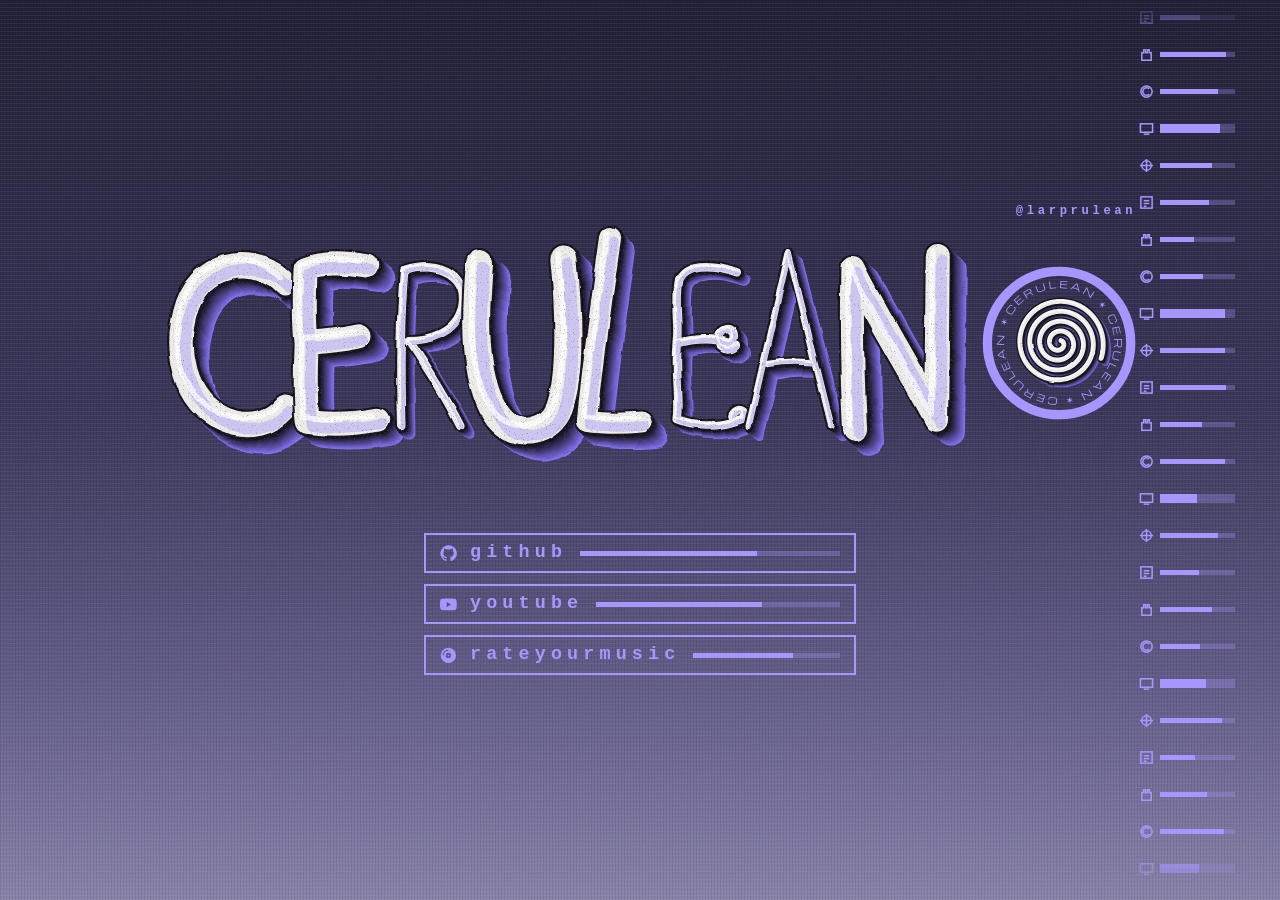
==== index.html @ a053e273 "Add RateYourMusic link; typewriter font for links and handle Co-Authored-By: Claude Opus 5.5 <norepl" ====
<!DOCTYPE html>
<html lang="en">
<head>
  <meta charset="UTF-8">
  <meta name="viewport" content="width=device-width, initial-scale=1.0">
  <title>cerulean</title>
  <meta name="description" content="cerulean — links.">
  <link rel="preload" href="fonts/barlow-condensed-700.woff2" as="font" type="font/woff2" crossorigin>
  <link rel="stylesheet" href="style.css">
</head>
<body>
  <!-- slate texture -->
  <div class="texture" aria-hidden="true"></div>

  <!-- data column down the right edge (filled by script.js) -->
  <div class="datacol" aria-hidden="true"><div class="datacol-track" id="datacol"></div></div>

  <main class="slate">
    <div class="title-row">
      <h1 class="title"><span class="sr">CERULEAN</span><svg id="wordmark" class="wordmark" viewBox="-10 20 1110 320" aria-hidden="true"></svg></h1>
      <svg class="emblem" viewBox="-100 -100 200 200" aria-hidden="true">
        <defs><path id="em-path" d="M -71 0 A 71 71 0 1 1 71 0 A 71 71 0 1 1 -71 0"/></defs>
        <circle r="93" class="em-thick"/>
        <g class="em-spin">
          <animateTransform attributeName="transform" type="rotate" from="0" to="360" dur="16s" repeatCount="indefinite"/>
          <text class="em-text"><textPath href="#em-path" textLength="440" lengthAdjust="spacing">CERULEAN ✶ CERULEAN ✶ CERULEAN ✶</textPath></text>
        </g>
        <g id="em-spiral"></g>
      </svg>
      <p class="lbl lbl-side">@larprulean</p>
    </div>


    <ul class="links">
      <li>
        <a class="link" href="https://github.com/larprulean" target="_blank" rel="noopener">
          <svg class="link-ic" viewBox="0 0 24 24" aria-hidden="true"><path d="M12 .5a11.5 11.5 0 0 0-3.6 22.4c.6.1.8-.3.8-.6v-2c-3.2.7-3.9-1.5-3.9-1.5-.5-1.3-1.3-1.7-1.3-1.7-1-.7.1-.7.1-.7 1.2.1 1.8 1.2 1.8 1.2 1 1.8 2.8 1.3 3.5 1 .1-.8.4-1.3.7-1.6-2.6-.3-5.3-1.3-5.3-5.7 0-1.3.5-2.3 1.2-3.1-.1-.3-.5-1.5.1-3.1 0 0 1-.3 3.2 1.2a11 11 0 0 1 5.8 0c2.2-1.5 3.2-1.2 3.2-1.2.6 1.6.2 2.8.1 3.1.8.8 1.2 1.8 1.2 3.1 0 4.4-2.7 5.4-5.3 5.7.4.4.8 1.1.8 2.2v3.2c0 .3.2.7.8.6A11.5 11.5 0 0 0 12 .5Z"/></svg>
          <span class="link-name">GitHub</span>
          <span class="link-bar" aria-hidden="true"></span>
        </a>
      </li>
      <li>
        <a class="link" href="https://www.youtube.com/@Ceruleanmp3" target="_blank" rel="noopener">
          <svg class="link-ic" viewBox="0 0 24 24" aria-hidden="true"><path d="M23.5 6.2a3 3 0 0 0-2.1-2.1C19.5 3.6 12 3.6 12 3.6s-7.5 0-9.4.5A3 3 0 0 0 .5 6.2 31.4 31.4 0 0 0 0 12a31.4 31.4 0 0 0 .5 5.8 3 3 0 0 0 2.1 2.1c1.9.5 9.4.5 9.4.5s7.5 0 9.4-.5a3 3 0 0 0 2.1-2.1A31.4 31.4 0 0 0 24 12a31.4 31.4 0 0 0-.5-5.8ZM9.6 15.6V8.4l6.3 3.6-6.3 3.6Z"/></svg>
          <span class="link-name">YouTube</span>
          <span class="link-bar" aria-hidden="true"></span>
        </a>
      </li>
      <li>
        <a class="link" href="https://rateyourmusic.com/~whoiscerulean" target="_blank" rel="noopener">
          <svg class="link-ic" viewBox="0 0 24 24" aria-hidden="true"><path fill-rule="evenodd" d="M12 1a11 11 0 1 1 0 22 11 11 0 0 1 0-22Zm0 7.2a3.8 3.8 0 1 0 0 7.6 3.8 3.8 0 0 0 0-7.6Zm0 2.7a1.1 1.1 0 1 1 0 2.2 1.1 1.1 0 0 1 0-2.2ZM12 3.6a8.4 8.4 0 0 0-8.4 8.4h1.6A6.8 6.8 0 0 1 12 5.2Z"/></svg>
          <span class="link-name">rateyourmusic</span>
          <span class="link-bar" aria-hidden="true"></span>
        </a>
      </li>
    </ul>
  </main>

  <script src="wordmark.js"></script>
  <script src="script.js"></script>
</body>
</html>
---- style.css ----
/* Fonts hosted with the site (SIL Open Font License, see /fonts) */
@font-face { font-family: "Barlow Condensed"; src: url("fonts/barlow-condensed-700.woff2") format("woff2"); font-weight: 700; font-display: swap; }
@font-face { font-family: "Courier Prime"; src: url("fonts/courier-prime-700.woff2") format("woff2"); font-weight: 700; font-display: swap; }
@font-face { font-family: "Michroma"; src: url("fonts/michroma-400.woff2") format("woff2"); font-weight: 400; font-display: swap; }

:root {
  /* palette from the album cover: dusk violet sky, lavender, near-black, off-white */
  --acid: #3a3657;
  --red: #a796ff;
  --red-soft: rgb(167 150 255 / .3);
  --sky: linear-gradient(180deg, #24223a 0%, #3e3a5e 45%, #6b6593 78%, #8f89b2 100%);
  --title: "Barlow Condensed", "Arial Narrow", Impact, sans-serif;
  --label: "Michroma", "Eurostile", "Arial", sans-serif;
  --type: "Courier Prime", "Courier New", monospace;
  color-scheme: dark;
}

* { box-sizing: border-box; margin: 0; padding: 0; }
html, body { height: 100%; }
html { background: #24223a; }
body {
  min-height: 100svh;
  background: var(--sky) fixed;
  color: var(--red);
  font-family: var(--label);
  -webkit-font-smoothing: antialiased;
  overflow: hidden;
}
a { color: inherit; text-decoration: none; }
ul { list-style: none; }
:focus-visible { outline: 2px solid var(--red); outline-offset: 4px; }

/* ---------- slate texture: fine CRT lines + grain ---------- */
.texture {
  position: fixed; inset: 0; z-index: 0; pointer-events: none;
  background:
    repeating-linear-gradient(90deg, rgb(0 0 0 / .08) 0 1px, transparent 1px 3px),
    repeating-linear-gradient(0deg, rgb(255 255 255 / .06) 0 1px, transparent 1px 4px);
}
.texture::after {
  content: ""; position: absolute; inset: -50%; opacity: .1; mix-blend-mode: multiply;
  background-image: url("data:image/svg+xml;utf8,<svg xmlns='http://www.w3.org/2000/svg' width='200' height='200'><filter id='n'><feTurbulence type='fractalNoise' baseFrequency='.9' numOctaves='3' stitchTiles='stitch'/><feColorMatrix values='0 0 0 0 0  0 0 0 0 0  0 0 0 0 0  0 0 0 .8 0'/></filter><rect width='100%' height='100%' filter='url(%23n)'/></svg>");
  animation: grain 1s steps(4) infinite;
}
@keyframes grain { 0% { transform: translate(0,0); } 25% { transform: translate(-3%,2%); } 50% { transform: translate(2%,-3%); } 75% { transform: translate(-2%,-1%); } }

/* ---------- centered slate ---------- */
.slate {
  position: relative; z-index: 2;
  min-height: 100svh;
  display: flex; flex-direction: column; align-items: center; justify-content: center;
  padding: 3rem 1.5rem; text-align: center;
}

.lbl { font-family: var(--label); text-transform: uppercase; letter-spacing: .26em; font-size: clamp(.62rem, 1.15vw, .95rem); line-height: 1.3; }
.lbl-top { margin-bottom: clamp(1.6rem, 6vh, 4.5rem); }
.lbl-bottom { margin-top: clamp(1.6rem, 5vh, 3.8rem); }
.lbl-tiny { font-size: clamp(.45rem, .7vw, .6rem); letter-spacing: .3em; margin-top: .5rem; }

.title-row { position: relative; display: flex; align-items: center; justify-content: center; gap: .1em; font-size: clamp(2.6rem, 14vw, 12rem); }
.title { font-size: 1em; line-height: 0; }
.wordmark { display: block; height: 1.32em; width: auto; aspect-ratio: 1110 / 320; overflow: visible; }
.sr { position: absolute; width: 1px; height: 1px; overflow: hidden; clip: rect(0 0 0 0); white-space: nowrap; }
.emblem { width: .86em; height: .86em; flex: none; overflow: visible; }
.em-thick { fill: none; stroke: var(--red); stroke-width: 12; }
.em-thin  { fill: none; stroke: var(--red); stroke-width: 4; }
.em-c     { fill: none; stroke: var(--red); stroke-width: 17; stroke-linecap: butt; }
.em-text  { font-family: var(--label); font-size: 12.5px; fill: var(--red); }
.lbl-side { position: absolute; right: 0; top: -1.7em; font-family: var(--type); font-weight: 700; font-size: clamp(.62rem, .95vw, .85rem); letter-spacing: .3em; text-transform: lowercase; }

.mini-icons { display: flex; gap: .35rem; margin-top: .4rem; font-size: .7rem; opacity: .75; transform: translateX(min(31vw, 4.6em)); }

/* ---------- links as slate rows ---------- */
.links { margin-top: clamp(2.6rem, 8vh, 4.5rem); display: flex; flex-direction: column; gap: .7rem; width: min(27rem, 100%); }
.link {
  display: grid; grid-template-columns: auto auto 1fr; align-items: center; gap: .8rem;
  padding: .55rem .9rem; border: 2px solid var(--red); color: var(--red);
  transition: background .12s, color .12s;
}
.link-num { font-size: .62rem; letter-spacing: .14em; }
.link-ic { width: 1.05rem; height: 1.05rem; fill: currentColor; }
.link-name { font-family: var(--type); font-weight: 700; font-size: 1.15rem; line-height: 1; letter-spacing: .28em; text-transform: lowercase; }
.link-bar { height: 5px; background: linear-gradient(90deg, currentColor 0 68%, var(--red-soft) 68% 100%); min-width: 20px; }
.link:hover .link-bar, .link:focus-visible .link-bar { background: linear-gradient(90deg, currentColor 0 68%, rgb(20 18 28 / .35) 68% 100%); }
.link-sub { font-size: .58rem; letter-spacing: .18em; text-transform: uppercase; }
.link:hover, .link:focus-visible { background: var(--red); color: #14121c; }

/* ---------- data column (right edge) ---------- */
.datacol {
  position: fixed; right: clamp(10px, 3.5vw, 56px); top: 0; bottom: 0; z-index: 1; width: clamp(64px, 7.5vw, 104px);
  overflow: hidden; pointer-events: none;
  -webkit-mask-image: linear-gradient(transparent, #000 6%, #000 94%, transparent); mask-image: linear-gradient(transparent, #000 6%, #000 94%, transparent);
}
.datacol-track { display: flex; flex-direction: column; gap: 22px; padding-top: 10px; animation: feed 40s linear infinite; }
@keyframes feed { to { transform: translateY(-50%); } }
.drow { display: flex; align-items: center; gap: 6px; color: var(--red); }
.drow svg { width: 15px; height: 15px; flex: none; fill: none; stroke: currentColor; stroke-width: 1.6; }
.drow .bar { flex: 1; height: 5px; background: linear-gradient(90deg, currentColor 0 var(--fill, 70%), var(--red-soft) var(--fill, 70%) 100%); }
.drow .bar.tall { height: 9px; }
.drow .mini { font-family: var(--title); font-weight: 700; font-size: 11px; line-height: .85; text-align: left; text-transform: lowercase; }
.drow .num { font-family: var(--label); font-size: 10px; letter-spacing: .08em; }
.drow.blink .bar { animation: flick 2.2s steps(2) infinite; }
@keyframes flick { 50% { opacity: .35; } }

/* ---------- small screens ---------- */
@media (max-width: 700px) {
  .slate { padding: 2.5rem 58px 4.5rem 14px; }
  .title-row { font-size: clamp(2.2rem, 13.5vw, 6rem); }
  .datacol { opacity: .7; width: 40px; right: 8px; }
  .drow .mini, .drow .num { display: none; }
  .lbl-side { top: -1.9em; }
  .mini-icons { transform: none; }
  .links { width: 100%; }
  .link { gap: .55rem; padding: .5rem .6rem; }
  .link-name { font-size: 1rem; letter-spacing: .2em; }
}

@media (prefers-reduced-motion: reduce) {
  .texture::after, .datacol-track, .drow.blink .bar { animation: none; }
}
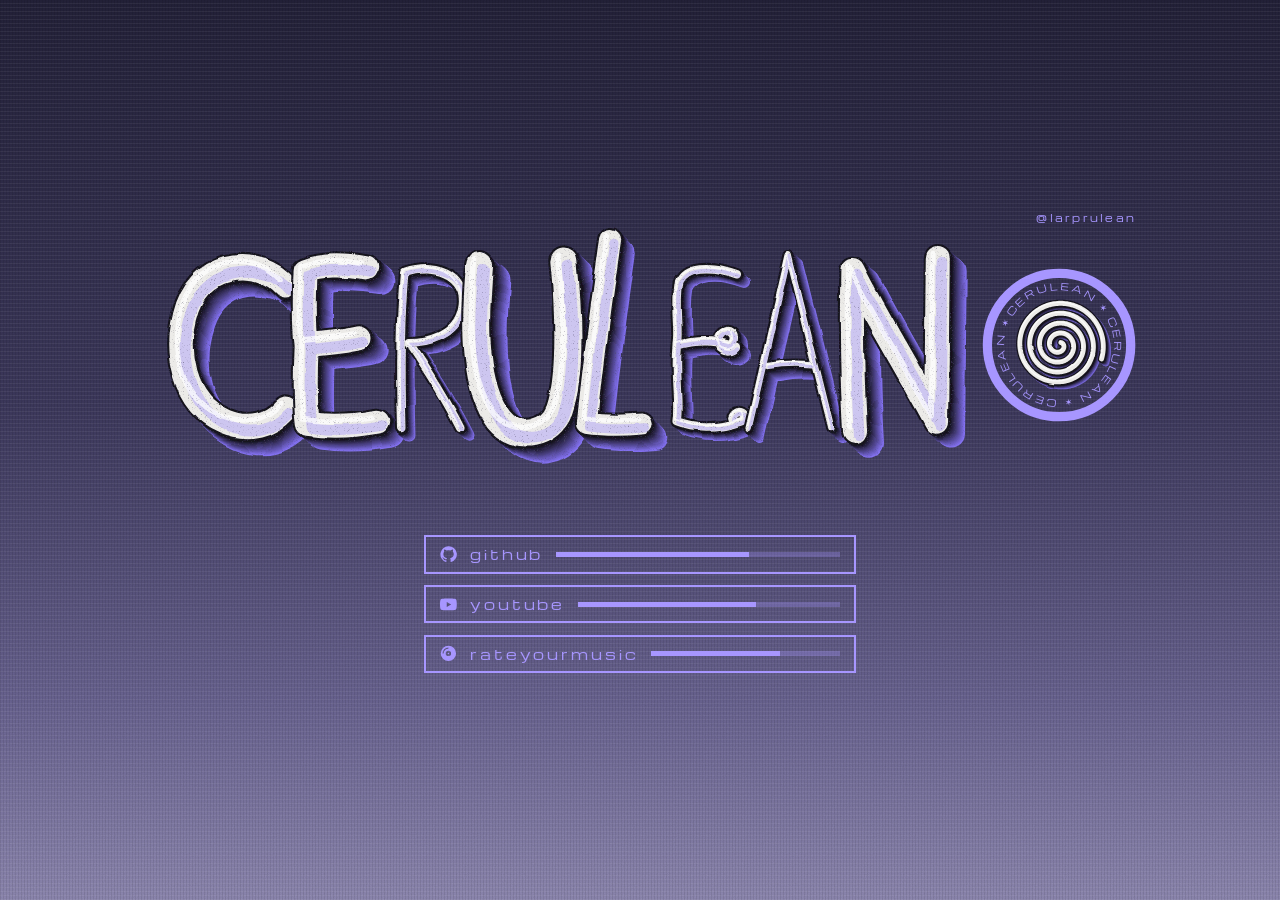
==== commit a3dbff35: "Remove animated side column Co-Authored-By: Claude Opus 5.5 <noreply@anthropic.com> Claude-Session: " ====
--- a/index.html
+++ b/index.html
@@ -11,9 +11,6 @@
 <body>
   <!-- slate texture -->
   <div class="texture" aria-hidden="true"></div>
-
-  <!-- data column down the right edge (filled by script.js) -->
-  <div class="datacol" aria-hidden="true"><div class="datacol-track" id="datacol"></div></div>
 
   <main class="slate">
     <div class="title-row">
@@ -57,6 +54,5 @@
   </main>
 
   <script src="wordmark.js"></script>
-  <script src="script.js"></script>
 </body>
 </html>
--- a/style.css
+++ b/style.css
@@ -1,6 +1,5 @@
 /* Fonts hosted with the site (SIL Open Font License, see /fonts) */
 @font-face { font-family: "Barlow Condensed"; src: url("fonts/barlow-condensed-700.woff2") format("woff2"); font-weight: 700; font-display: swap; }
-@font-face { font-family: "Courier Prime"; src: url("fonts/courier-prime-700.woff2") format("woff2"); font-weight: 700; font-display: swap; }
 @font-face { font-family: "Michroma"; src: url("fonts/michroma-400.woff2") format("woff2"); font-weight: 400; font-display: swap; }
 
 :root {
@@ -11,7 +10,6 @@
   --sky: linear-gradient(180deg, #24223a 0%, #3e3a5e 45%, #6b6593 78%, #8f89b2 100%);
   --title: "Barlow Condensed", "Arial Narrow", Impact, sans-serif;
   --label: "Michroma", "Eurostile", "Arial", sans-serif;
-  --type: "Courier Prime", "Courier New", monospace;
   color-scheme: dark;
 }
 
@@ -66,7 +64,7 @@
 .em-thin  { fill: none; stroke: var(--red); stroke-width: 4; }
 .em-c     { fill: none; stroke: var(--red); stroke-width: 17; stroke-linecap: butt; }
 .em-text  { font-family: var(--label); font-size: 12.5px; fill: var(--red); }
-.lbl-side { position: absolute; right: 0; top: -1.7em; font-family: var(--type); font-weight: 700; font-size: clamp(.62rem, .95vw, .85rem); letter-spacing: .3em; text-transform: lowercase; }
+.lbl-side { position: absolute; right: 0; top: -1.6em; font-size: clamp(.5rem, .8vw, .7rem); letter-spacing: .22em; text-transform: lowercase; }
 
 .mini-icons { display: flex; gap: .35rem; margin-top: .4rem; font-size: .7rem; opacity: .75; transform: translateX(min(31vw, 4.6em)); }
 
@@ -79,42 +77,24 @@
 }
 .link-num { font-size: .62rem; letter-spacing: .14em; }
 .link-ic { width: 1.05rem; height: 1.05rem; fill: currentColor; }
-.link-name { font-family: var(--type); font-weight: 700; font-size: 1.15rem; line-height: 1; letter-spacing: .28em; text-transform: lowercase; }
+.link-name { font-family: var(--label); font-weight: 400; font-size: .9rem; line-height: 1; letter-spacing: .2em; text-transform: lowercase; }
 .link-bar { height: 5px; background: linear-gradient(90deg, currentColor 0 68%, var(--red-soft) 68% 100%); min-width: 20px; }
 .link:hover .link-bar, .link:focus-visible .link-bar { background: linear-gradient(90deg, currentColor 0 68%, rgb(20 18 28 / .35) 68% 100%); }
 .link-sub { font-size: .58rem; letter-spacing: .18em; text-transform: uppercase; }
 .link:hover, .link:focus-visible { background: var(--red); color: #14121c; }
 
-/* ---------- data column (right edge) ---------- */
-.datacol {
-  position: fixed; right: clamp(10px, 3.5vw, 56px); top: 0; bottom: 0; z-index: 1; width: clamp(64px, 7.5vw, 104px);
-  overflow: hidden; pointer-events: none;
-  -webkit-mask-image: linear-gradient(transparent, #000 6%, #000 94%, transparent); mask-image: linear-gradient(transparent, #000 6%, #000 94%, transparent);
-}
-.datacol-track { display: flex; flex-direction: column; gap: 22px; padding-top: 10px; animation: feed 40s linear infinite; }
-@keyframes feed { to { transform: translateY(-50%); } }
-.drow { display: flex; align-items: center; gap: 6px; color: var(--red); }
-.drow svg { width: 15px; height: 15px; flex: none; fill: none; stroke: currentColor; stroke-width: 1.6; }
-.drow .bar { flex: 1; height: 5px; background: linear-gradient(90deg, currentColor 0 var(--fill, 70%), var(--red-soft) var(--fill, 70%) 100%); }
-.drow .bar.tall { height: 9px; }
-.drow .mini { font-family: var(--title); font-weight: 700; font-size: 11px; line-height: .85; text-align: left; text-transform: lowercase; }
-.drow .num { font-family: var(--label); font-size: 10px; letter-spacing: .08em; }
-.drow.blink .bar { animation: flick 2.2s steps(2) infinite; }
-@keyframes flick { 50% { opacity: .35; } }
 
 /* ---------- small screens ---------- */
 @media (max-width: 700px) {
-  .slate { padding: 2.5rem 58px 4.5rem 14px; }
+  .slate { padding: 2.5rem 16px 4.5rem; }
   .title-row { font-size: clamp(2.2rem, 13.5vw, 6rem); }
-  .datacol { opacity: .7; width: 40px; right: 8px; }
-  .drow .mini, .drow .num { display: none; }
   .lbl-side { top: -1.9em; }
   .mini-icons { transform: none; }
   .links { width: 100%; }
   .link { gap: .55rem; padding: .5rem .6rem; }
-  .link-name { font-size: 1rem; letter-spacing: .2em; }
+  .link-name { font-size: .78rem; letter-spacing: .14em; }
 }
 
 @media (prefers-reduced-motion: reduce) {
-  .texture::after, .datacol-track, .drow.blink .bar { animation: none; }
+  .texture::after { animation: none; }
 }
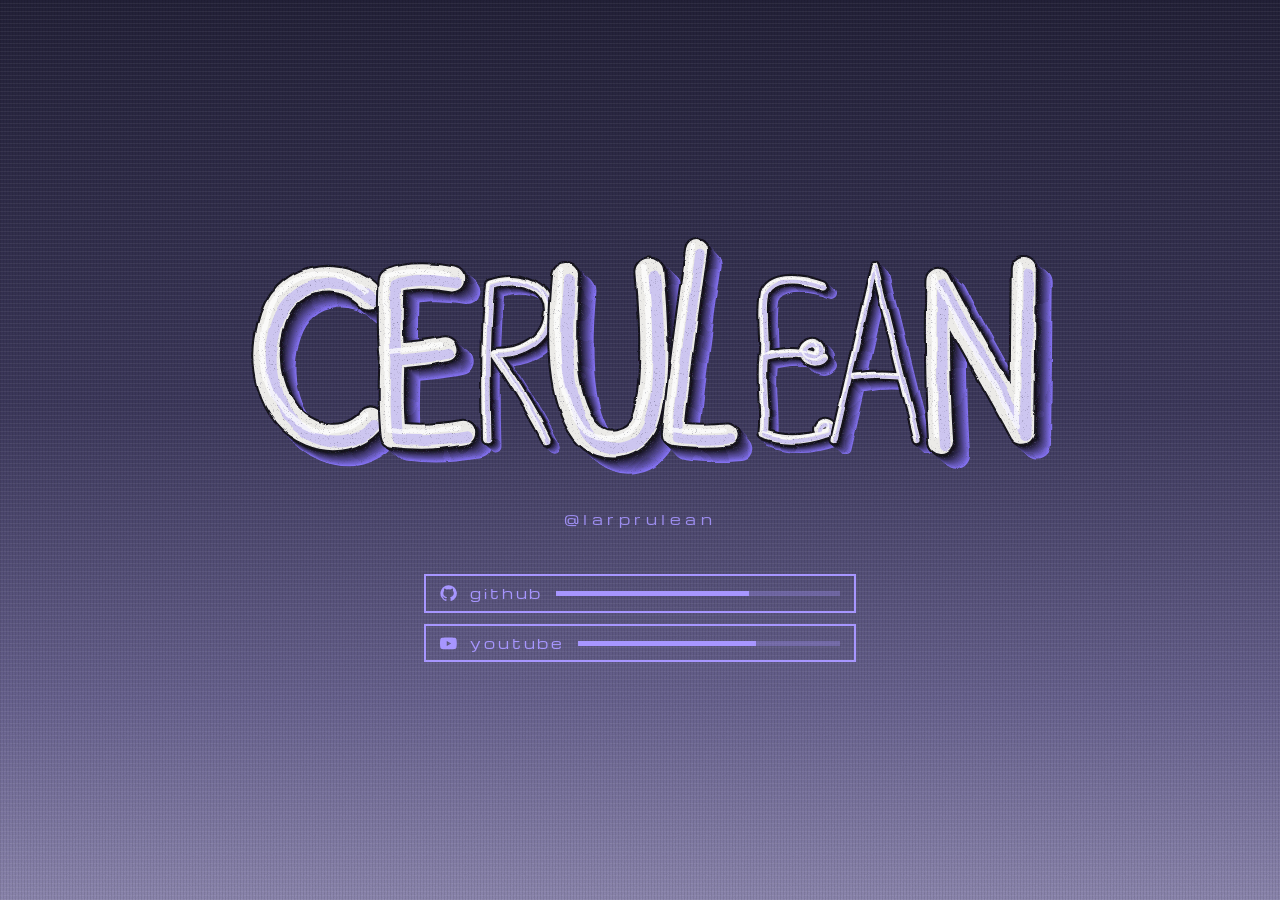
==== commit 6f0561b3: "Remove RYM and spiral emblem; handle centered under the title Co-Authored-By: Claude Opus 5.5 <norep" ====
--- a/index.html
+++ b/index.html
@@ -15,17 +15,8 @@
   <main class="slate">
     <div class="title-row">
       <h1 class="title"><span class="sr">CERULEAN</span><svg id="wordmark" class="wordmark" viewBox="-10 20 1110 320" aria-hidden="true"></svg></h1>
-      <svg class="emblem" viewBox="-100 -100 200 200" aria-hidden="true">
-        <defs><path id="em-path" d="M -71 0 A 71 71 0 1 1 71 0 A 71 71 0 1 1 -71 0"/></defs>
-        <circle r="93" class="em-thick"/>
-        <g class="em-spin">
-          <animateTransform attributeName="transform" type="rotate" from="0" to="360" dur="16s" repeatCount="indefinite"/>
-          <text class="em-text"><textPath href="#em-path" textLength="440" lengthAdjust="spacing">CERULEAN ✶ CERULEAN ✶ CERULEAN ✶</textPath></text>
-        </g>
-        <g id="em-spiral"></g>
-      </svg>
-      <p class="lbl lbl-side">@larprulean</p>
     </div>
+    <p class="handle">@larprulean</p>
 
 
     <ul class="links">
@@ -43,13 +34,6 @@
           <span class="link-bar" aria-hidden="true"></span>
         </a>
       </li>
-      <li>
-        <a class="link" href="https://rateyourmusic.com/~whoiscerulean" target="_blank" rel="noopener">
-          <svg class="link-ic" viewBox="0 0 24 24" aria-hidden="true"><path fill-rule="evenodd" d="M12 1a11 11 0 1 1 0 22 11 11 0 0 1 0-22Zm0 7.2a3.8 3.8 0 1 0 0 7.6 3.8 3.8 0 0 0 0-7.6Zm0 2.7a1.1 1.1 0 1 1 0 2.2 1.1 1.1 0 0 1 0-2.2ZM12 3.6a8.4 8.4 0 0 0-8.4 8.4h1.6A6.8 6.8 0 0 1 12 5.2Z"/></svg>
-          <span class="link-name">rateyourmusic</span>
-          <span class="link-bar" aria-hidden="true"></span>
-        </a>
-      </li>
     </ul>
   </main>
 
--- a/style.css
+++ b/style.css
@@ -59,17 +59,12 @@
 .title { font-size: 1em; line-height: 0; }
 .wordmark { display: block; height: 1.32em; width: auto; aspect-ratio: 1110 / 320; overflow: visible; }
 .sr { position: absolute; width: 1px; height: 1px; overflow: hidden; clip: rect(0 0 0 0); white-space: nowrap; }
-.emblem { width: .86em; height: .86em; flex: none; overflow: visible; }
-.em-thick { fill: none; stroke: var(--red); stroke-width: 12; }
-.em-thin  { fill: none; stroke: var(--red); stroke-width: 4; }
-.em-c     { fill: none; stroke: var(--red); stroke-width: 17; stroke-linecap: butt; }
-.em-text  { font-family: var(--label); font-size: 12.5px; fill: var(--red); }
-.lbl-side { position: absolute; right: 0; top: -1.6em; font-size: clamp(.5rem, .8vw, .7rem); letter-spacing: .22em; text-transform: lowercase; }
+.handle { margin-top: clamp(1.4rem, 4vh, 2.2rem); font-family: var(--label); font-size: clamp(.75rem, 1.1vw, .95rem); letter-spacing: .32em; text-transform: lowercase; color: var(--red); opacity: .9; }
 
 .mini-icons { display: flex; gap: .35rem; margin-top: .4rem; font-size: .7rem; opacity: .75; transform: translateX(min(31vw, 4.6em)); }
 
 /* ---------- links as slate rows ---------- */
-.links { margin-top: clamp(2.6rem, 8vh, 4.5rem); display: flex; flex-direction: column; gap: .7rem; width: min(27rem, 100%); }
+.links { margin-top: clamp(1.6rem, 5vh, 2.8rem); display: flex; flex-direction: column; gap: .7rem; width: min(27rem, 100%); }
 .link {
   display: grid; grid-template-columns: auto auto 1fr; align-items: center; gap: .8rem;
   padding: .55rem .9rem; border: 2px solid var(--red); color: var(--red);
@@ -87,8 +82,7 @@
 /* ---------- small screens ---------- */
 @media (max-width: 700px) {
   .slate { padding: 2.5rem 16px 4.5rem; }
-  .title-row { font-size: clamp(2.2rem, 13.5vw, 6rem); }
-  .lbl-side { top: -1.9em; }
+  .title-row { font-size: clamp(2.2rem, 18.5vw, 7rem); }
   .mini-icons { transform: none; }
   .links { width: 100%; }
   .link { gap: .55rem; padding: .5rem .6rem; }
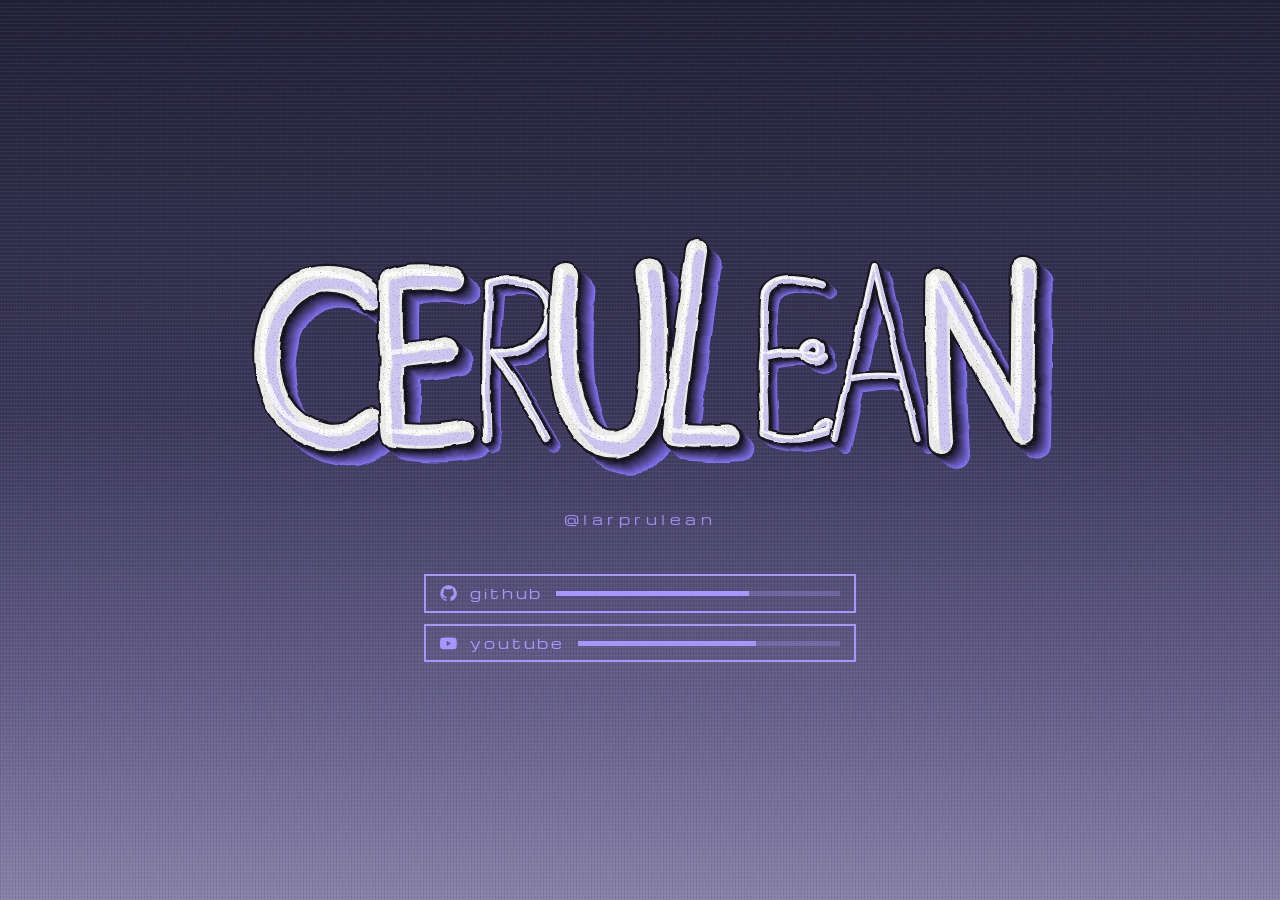
==== commit 0a1baddd: "Add link preview tags and theme color Co-Authored-By: Claude Opus 5.5 <noreply@anthropic.com> Claude" ====
--- a/index.html
+++ b/index.html
@@ -6,6 +6,12 @@
   <title>cerulean</title>
   <meta name="description" content="cerulean — links.">
   <link rel="preload" href="fonts/barlow-condensed-700.woff2" as="font" type="font/woff2" crossorigin>
+  <link rel="icon" href="favicon.svg" type="image/svg+xml">
+  <meta name="theme-color" content="#24223a">
+  <meta property="og:title" content="cerulean">
+  <meta property="og:description" content="@larprulean — github / youtube">
+  <meta property="og:url" content="https://larprulean.github.io/">
+  <meta property="og:type" content="website">
   <link rel="stylesheet" href="style.css">
 </head>
 <body>
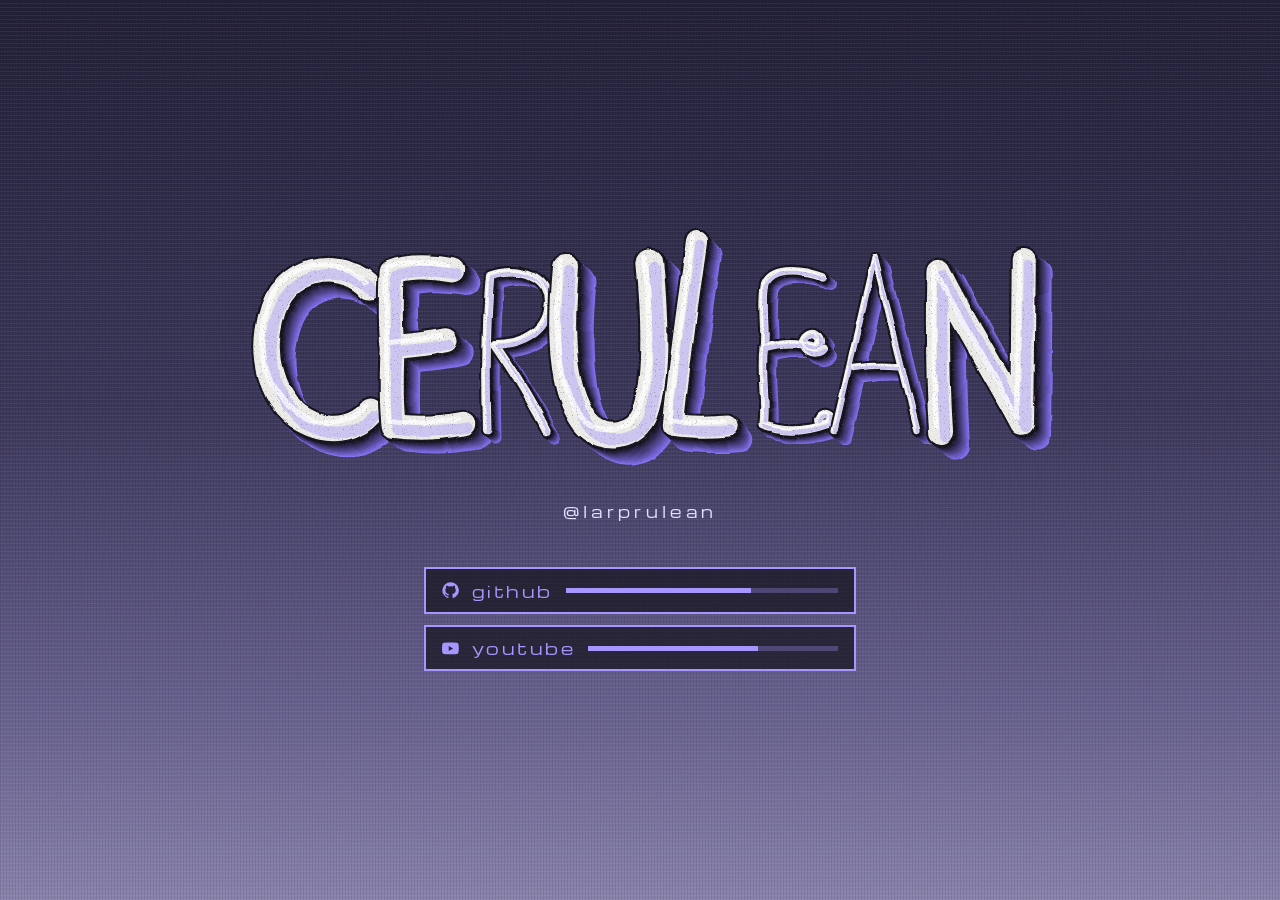
==== commit a1d3287d: "Improve accessibility: contrast, zoom, text size, tap targets, README Co-Authored-By: Claude Opus 5." ====
--- a/index.html
+++ b/index.html
@@ -20,7 +20,7 @@
 
   <main class="slate">
     <div class="title-row">
-      <h1 class="title"><span class="sr">CERULEAN</span><svg id="wordmark" class="wordmark" viewBox="-10 20 1110 320" aria-hidden="true"></svg></h1>
+      <h1 class="title"><span class="sr">cerulean</span><svg id="wordmark" class="wordmark" viewBox="-10 20 1110 320" aria-hidden="true"></svg></h1>
     </div>
     <p class="handle">@larprulean</p>
 
@@ -29,14 +29,14 @@
       <li>
         <a class="link" href="https://github.com/larprulean" target="_blank" rel="noopener">
           <svg class="link-ic" viewBox="0 0 24 24" aria-hidden="true"><path d="M12 .5a11.5 11.5 0 0 0-3.6 22.4c.6.1.8-.3.8-.6v-2c-3.2.7-3.9-1.5-3.9-1.5-.5-1.3-1.3-1.7-1.3-1.7-1-.7.1-.7.1-.7 1.2.1 1.8 1.2 1.8 1.2 1 1.8 2.8 1.3 3.5 1 .1-.8.4-1.3.7-1.6-2.6-.3-5.3-1.3-5.3-5.7 0-1.3.5-2.3 1.2-3.1-.1-.3-.5-1.5.1-3.1 0 0 1-.3 3.2 1.2a11 11 0 0 1 5.8 0c2.2-1.5 3.2-1.2 3.2-1.2.6 1.6.2 2.8.1 3.1.8.8 1.2 1.8 1.2 3.1 0 4.4-2.7 5.4-5.3 5.7.4.4.8 1.1.8 2.2v3.2c0 .3.2.7.8.6A11.5 11.5 0 0 0 12 .5Z"/></svg>
-          <span class="link-name">GitHub</span>
+          <span class="link-name">GitHub<span class="sr"> (opens in a new tab)</span></span>
           <span class="link-bar" aria-hidden="true"></span>
         </a>
       </li>
       <li>
         <a class="link" href="https://www.youtube.com/@Ceruleanmp3" target="_blank" rel="noopener">
           <svg class="link-ic" viewBox="0 0 24 24" aria-hidden="true"><path d="M23.5 6.2a3 3 0 0 0-2.1-2.1C19.5 3.6 12 3.6 12 3.6s-7.5 0-9.4.5A3 3 0 0 0 .5 6.2 31.4 31.4 0 0 0 0 12a31.4 31.4 0 0 0 .5 5.8 3 3 0 0 0 2.1 2.1c1.9.5 9.4.5 9.4.5s7.5 0 9.4-.5a3 3 0 0 0 2.1-2.1A31.4 31.4 0 0 0 24 12a31.4 31.4 0 0 0-.5-5.8ZM9.6 15.6V8.4l6.3 3.6-6.3 3.6Z"/></svg>
-          <span class="link-name">YouTube</span>
+          <span class="link-name">YouTube<span class="sr"> (opens in a new tab)</span></span>
           <span class="link-bar" aria-hidden="true"></span>
         </a>
       </li>
--- a/style.css
+++ b/style.css
@@ -7,6 +7,8 @@
   --acid: #3a3657;
   --red: #a796ff;
   --red-soft: rgb(167 150 255 / .3);
+  --text-light: #e4dfff; /* lighter lavender: stays readable on the brighter lower sky */
+  --row-bg: rgb(20 18 28 / .7); /* dark backing so link text keeps 4.5:1 contrast */
   --sky: linear-gradient(180deg, #24223a 0%, #3e3a5e 45%, #6b6593 78%, #8f89b2 100%);
   --title: "Barlow Condensed", "Arial Narrow", Impact, sans-serif;
   --label: "Michroma", "Eurostile", "Arial", sans-serif;
@@ -22,15 +24,15 @@
   color: var(--red);
   font-family: var(--label);
   -webkit-font-smoothing: antialiased;
-  overflow: hidden;
+  overflow-x: hidden; /* vertical scroll allowed so nothing gets cut off when zoomed in */
 }
 a { color: inherit; text-decoration: none; }
 ul { list-style: none; }
-:focus-visible { outline: 2px solid var(--red); outline-offset: 4px; }
+:focus-visible { outline: 3px solid var(--text-light); outline-offset: 4px; }
 
 /* ---------- slate texture: fine CRT lines + grain ---------- */
 .texture {
-  position: fixed; inset: 0; z-index: 0; pointer-events: none;
+  position: fixed; inset: 0; z-index: 0; pointer-events: none; overflow: hidden;
   background:
     repeating-linear-gradient(90deg, rgb(0 0 0 / .08) 0 1px, transparent 1px 3px),
     repeating-linear-gradient(0deg, rgb(255 255 255 / .06) 0 1px, transparent 1px 4px);
@@ -58,8 +60,8 @@
 .title-row { position: relative; display: flex; align-items: center; justify-content: center; gap: .1em; font-size: clamp(2.6rem, 14vw, 12rem); }
 .title { font-size: 1em; line-height: 0; }
 .wordmark { display: block; height: 1.32em; width: auto; aspect-ratio: 1110 / 320; overflow: visible; }
-.sr { position: absolute; width: 1px; height: 1px; overflow: hidden; clip: rect(0 0 0 0); white-space: nowrap; }
-.handle { margin-top: clamp(1.4rem, 4vh, 2.2rem); font-family: var(--label); font-size: clamp(.75rem, 1.1vw, .95rem); letter-spacing: .32em; text-transform: lowercase; color: var(--red); opacity: .9; }
+.sr { position: absolute; width: 1px; height: 1px; padding: 0; margin: -1px; overflow: hidden; clip: rect(0 0 0 0); clip-path: inset(50%); white-space: nowrap; border: 0; }
+.handle { margin-top: clamp(1.4rem, 4vh, 2.2rem); font-family: var(--label); font-size: clamp(.9rem, 1.2vw, 1rem); letter-spacing: .28em; text-transform: lowercase; color: var(--text-light); }
 
 .mini-icons { display: flex; gap: .35rem; margin-top: .4rem; font-size: .7rem; opacity: .75; transform: translateX(min(31vw, 4.6em)); }
 
@@ -67,12 +69,12 @@
 .links { margin-top: clamp(1.6rem, 5vh, 2.8rem); display: flex; flex-direction: column; gap: .7rem; width: min(27rem, 100%); }
 .link {
   display: grid; grid-template-columns: auto auto 1fr; align-items: center; gap: .8rem;
-  padding: .55rem .9rem; border: 2px solid var(--red); color: var(--red);
+  min-height: 2.9rem; padding: .7rem 1rem; border: 2px solid var(--red); color: var(--red); background: var(--row-bg);
   transition: background .12s, color .12s;
 }
 .link-num { font-size: .62rem; letter-spacing: .14em; }
 .link-ic { width: 1.05rem; height: 1.05rem; fill: currentColor; }
-.link-name { font-family: var(--label); font-weight: 400; font-size: .9rem; line-height: 1; letter-spacing: .2em; text-transform: lowercase; }
+.link-name { font-family: var(--label); font-weight: 400; font-size: 1rem; line-height: 1.1; letter-spacing: .16em; text-transform: lowercase; }
 .link-bar { height: 5px; background: linear-gradient(90deg, currentColor 0 68%, var(--red-soft) 68% 100%); min-width: 20px; }
 .link:hover .link-bar, .link:focus-visible .link-bar { background: linear-gradient(90deg, currentColor 0 68%, rgb(20 18 28 / .35) 68% 100%); }
 .link-sub { font-size: .58rem; letter-spacing: .18em; text-transform: uppercase; }
@@ -85,8 +87,8 @@
   .title-row { font-size: clamp(2.2rem, 18.5vw, 7rem); }
   .mini-icons { transform: none; }
   .links { width: 100%; }
-  .link { gap: .55rem; padding: .5rem .6rem; }
-  .link-name { font-size: .78rem; letter-spacing: .14em; }
+  .link { gap: .6rem; padding: .7rem .75rem; }
+  .link-name { font-size: .9rem; letter-spacing: .12em; }
 }
 
 @media (prefers-reduced-motion: reduce) {
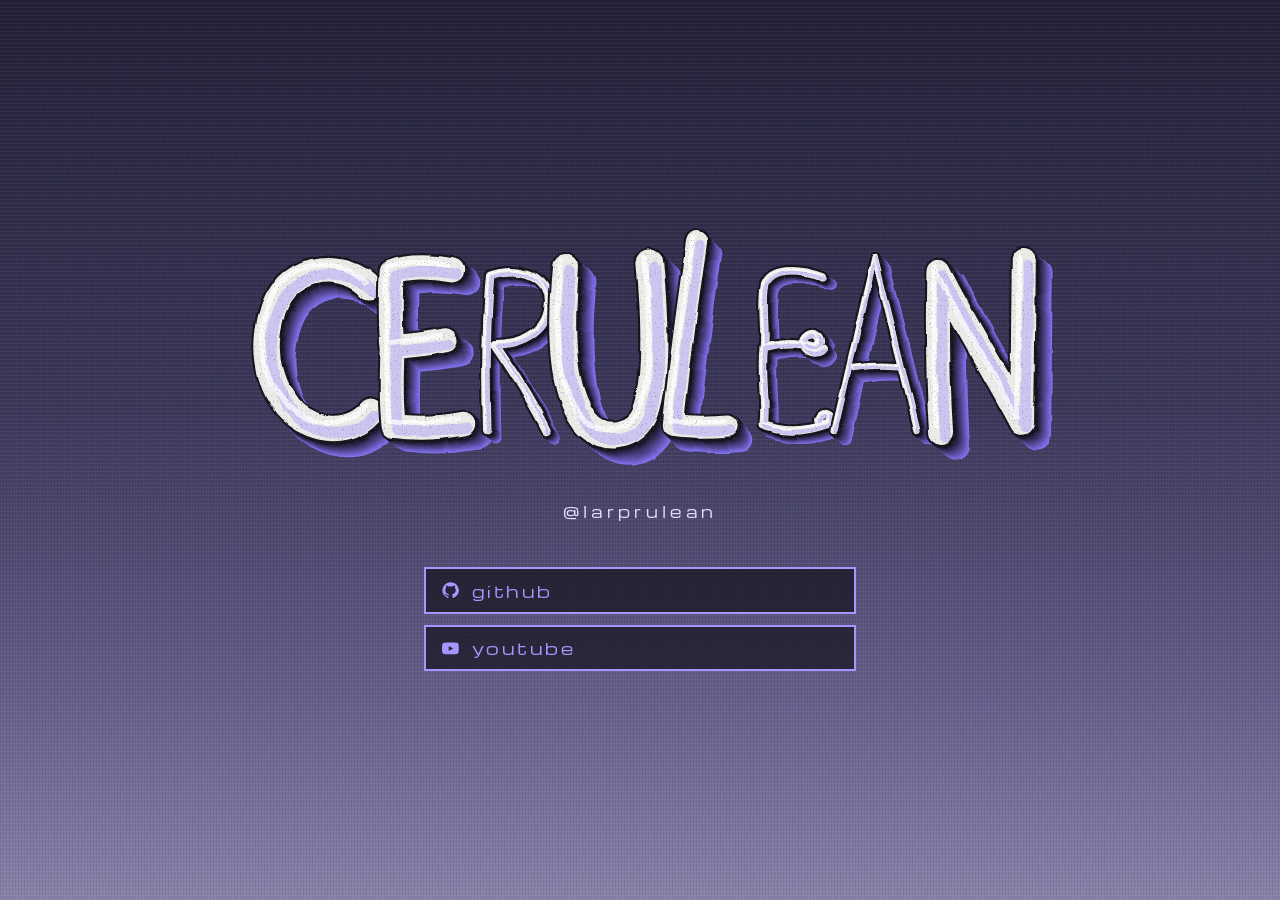
==== commit b0b1118c: "Remove decorative bars from link rows Co-Authored-By: Claude Opus 5.5 <noreply@anthropic.com> Claude" ====
--- a/index.html
+++ b/index.html
@@ -30,14 +30,12 @@
         <a class="link" href="https://github.com/larprulean" target="_blank" rel="noopener">
           <svg class="link-ic" viewBox="0 0 24 24" aria-hidden="true"><path d="M12 .5a11.5 11.5 0 0 0-3.6 22.4c.6.1.8-.3.8-.6v-2c-3.2.7-3.9-1.5-3.9-1.5-.5-1.3-1.3-1.7-1.3-1.7-1-.7.1-.7.1-.7 1.2.1 1.8 1.2 1.8 1.2 1 1.8 2.8 1.3 3.5 1 .1-.8.4-1.3.7-1.6-2.6-.3-5.3-1.3-5.3-5.7 0-1.3.5-2.3 1.2-3.1-.1-.3-.5-1.5.1-3.1 0 0 1-.3 3.2 1.2a11 11 0 0 1 5.8 0c2.2-1.5 3.2-1.2 3.2-1.2.6 1.6.2 2.8.1 3.1.8.8 1.2 1.8 1.2 3.1 0 4.4-2.7 5.4-5.3 5.7.4.4.8 1.1.8 2.2v3.2c0 .3.2.7.8.6A11.5 11.5 0 0 0 12 .5Z"/></svg>
           <span class="link-name">GitHub<span class="sr"> (opens in a new tab)</span></span>
-          <span class="link-bar" aria-hidden="true"></span>
         </a>
       </li>
       <li>
         <a class="link" href="https://www.youtube.com/@Ceruleanmp3" target="_blank" rel="noopener">
           <svg class="link-ic" viewBox="0 0 24 24" aria-hidden="true"><path d="M23.5 6.2a3 3 0 0 0-2.1-2.1C19.5 3.6 12 3.6 12 3.6s-7.5 0-9.4.5A3 3 0 0 0 .5 6.2 31.4 31.4 0 0 0 0 12a31.4 31.4 0 0 0 .5 5.8 3 3 0 0 0 2.1 2.1c1.9.5 9.4.5 9.4.5s7.5 0 9.4-.5a3 3 0 0 0 2.1-2.1A31.4 31.4 0 0 0 24 12a31.4 31.4 0 0 0-.5-5.8ZM9.6 15.6V8.4l6.3 3.6-6.3 3.6Z"/></svg>
           <span class="link-name">YouTube<span class="sr"> (opens in a new tab)</span></span>
-          <span class="link-bar" aria-hidden="true"></span>
         </a>
       </li>
     </ul>
--- a/style.css
+++ b/style.css
@@ -68,15 +68,13 @@
 /* ---------- links as slate rows ---------- */
 .links { margin-top: clamp(1.6rem, 5vh, 2.8rem); display: flex; flex-direction: column; gap: .7rem; width: min(27rem, 100%); }
 .link {
-  display: grid; grid-template-columns: auto auto 1fr; align-items: center; gap: .8rem;
+  display: grid; grid-template-columns: auto 1fr; align-items: center; gap: .8rem; text-align: left;
   min-height: 2.9rem; padding: .7rem 1rem; border: 2px solid var(--red); color: var(--red); background: var(--row-bg);
   transition: background .12s, color .12s;
 }
 .link-num { font-size: .62rem; letter-spacing: .14em; }
 .link-ic { width: 1.05rem; height: 1.05rem; fill: currentColor; }
 .link-name { font-family: var(--label); font-weight: 400; font-size: 1rem; line-height: 1.1; letter-spacing: .16em; text-transform: lowercase; }
-.link-bar { height: 5px; background: linear-gradient(90deg, currentColor 0 68%, var(--red-soft) 68% 100%); min-width: 20px; }
-.link:hover .link-bar, .link:focus-visible .link-bar { background: linear-gradient(90deg, currentColor 0 68%, rgb(20 18 28 / .35) 68% 100%); }
 .link-sub { font-size: .58rem; letter-spacing: .18em; text-transform: uppercase; }
 .link:hover, .link:focus-visible { background: var(--red); color: #14121c; }
 
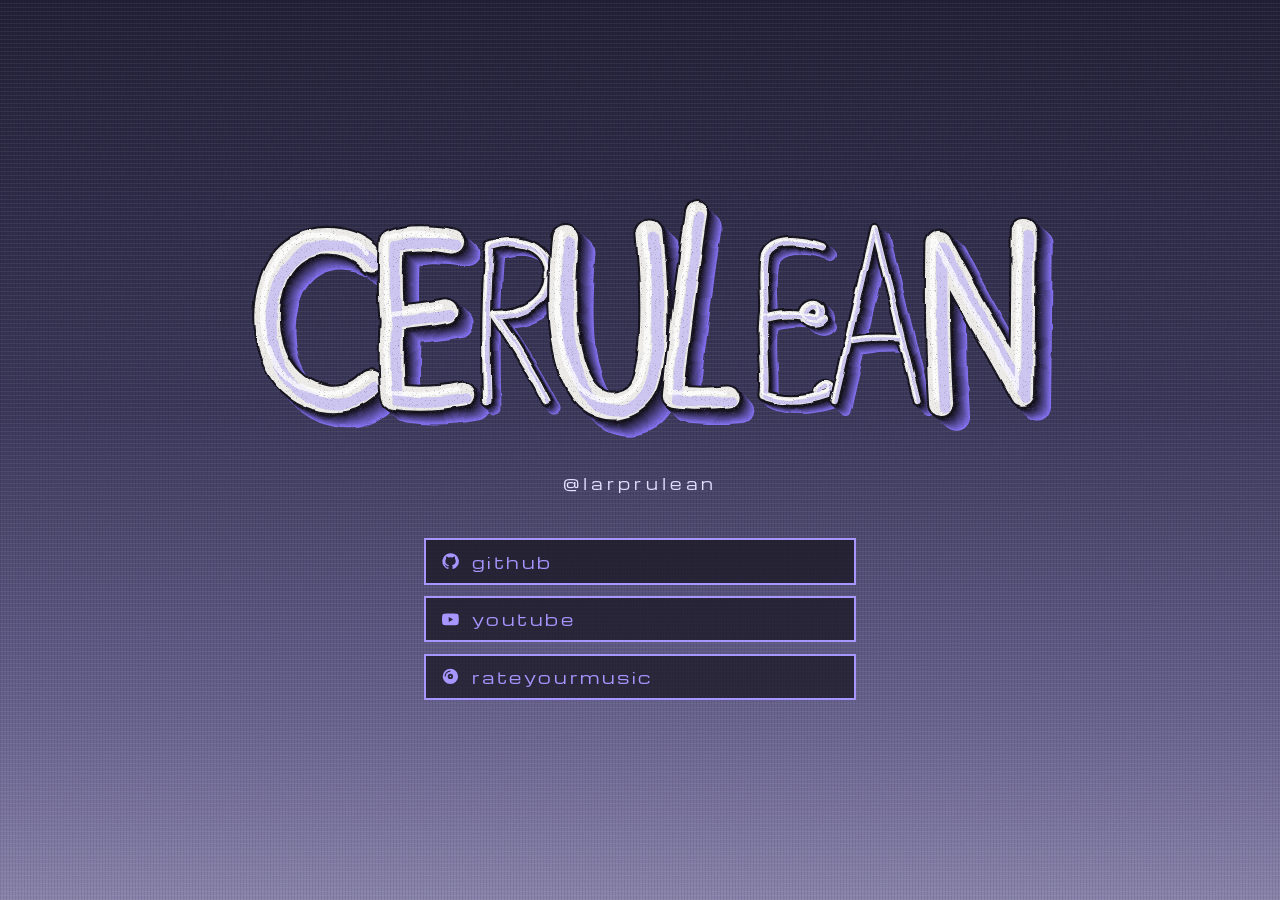
==== commit 6c9cf211: "Re-add RateYourMusic link Co-Authored-By: Claude Opus 5.5 <noreply@anthropic.com> Claude-Session: ht" ====
--- a/index.html
+++ b/index.html
@@ -9,7 +9,7 @@
   <link rel="icon" href="favicon.svg" type="image/svg+xml">
   <meta name="theme-color" content="#24223a">
   <meta property="og:title" content="cerulean">
-  <meta property="og:description" content="@larprulean — github / youtube">
+  <meta property="og:description" content="@larprulean — github / youtube / rateyourmusic">
   <meta property="og:url" content="https://larprulean.github.io/">
   <meta property="og:type" content="website">
   <link rel="stylesheet" href="style.css">
@@ -38,6 +38,12 @@
           <span class="link-name">YouTube<span class="sr"> (opens in a new tab)</span></span>
         </a>
       </li>
+      <li>
+        <a class="link" href="https://rateyourmusic.com/~whoiscerulean" target="_blank" rel="noopener">
+          <svg class="link-ic" viewBox="0 0 24 24" aria-hidden="true"><path fill-rule="evenodd" d="M12 1a11 11 0 1 1 0 22 11 11 0 0 1 0-22Zm0 7.2a3.8 3.8 0 1 0 0 7.6 3.8 3.8 0 0 0 0-7.6Zm0 2.7a1.1 1.1 0 1 1 0 2.2 1.1 1.1 0 0 1 0-2.2ZM12 3.6a8.4 8.4 0 0 0-8.4 8.4h1.6A6.8 6.8 0 0 1 12 5.2Z"/></svg>
+          <span class="link-name">rateyourmusic<span class="sr"> (opens in a new tab)</span></span>
+        </a>
+      </li>
     </ul>
   </main>
 
